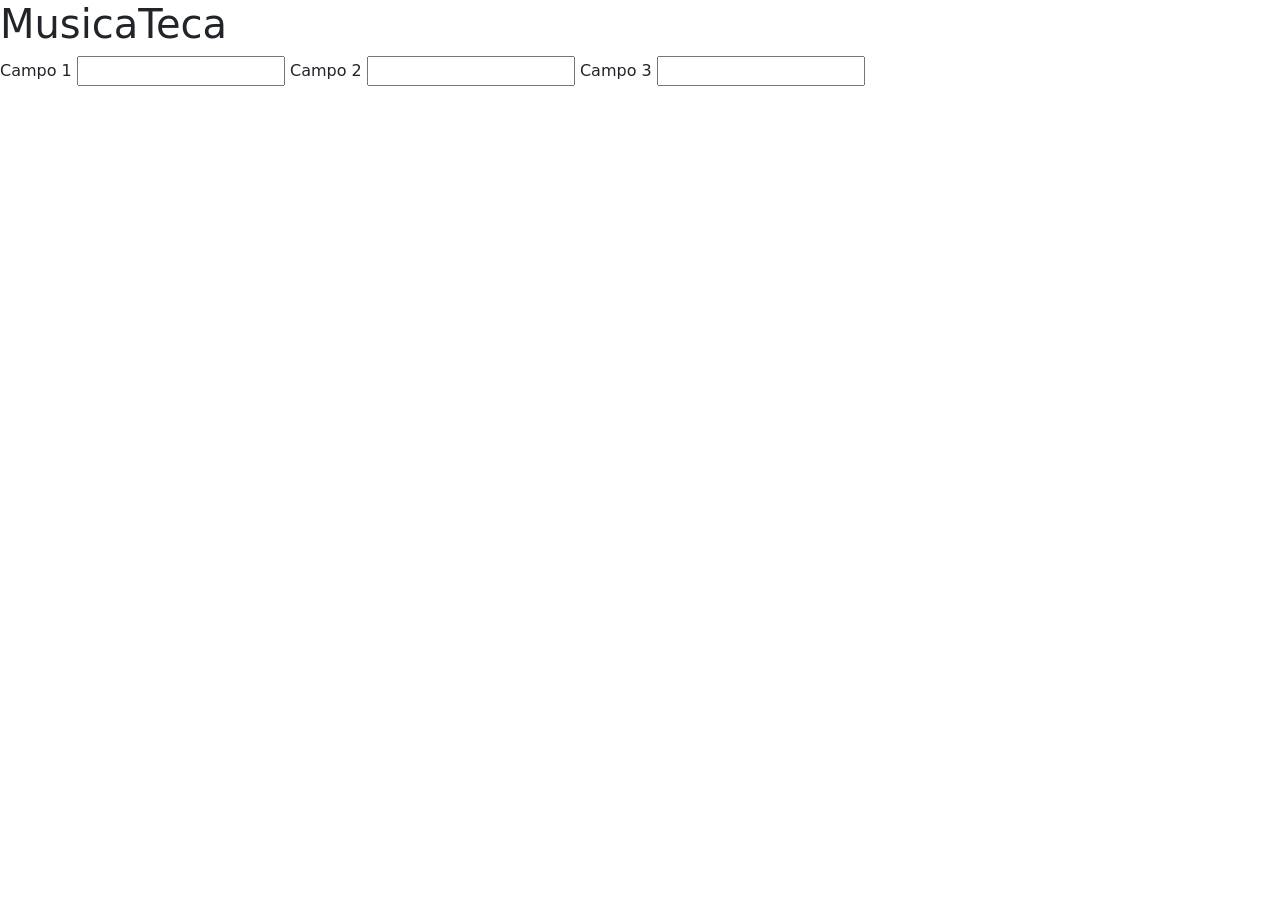
==== index.html @ 2d8427f2 "Criação de arquivos base" ====
<!DOCTYPE html>
<html lang='pt-br'>
<head>
    <meta charset='utf-8'>
    <meta name='viewport' content='width=device-width, initial-scale=1'>
    <title>MusicaTeca</title>
    <!-- BOOTSTRAP -->
    <link href="https://cdn.jsdelivr.net/npm/bootstrap@5.3.8/dist/css/bootstrap.min.css" rel="stylesheet" integrity="sha384-sRIl4kxILFvY47J16cr9ZwB07vP4J8+LH7qKQnuqkuIAvNWLzeN8tE5YBujZqJLB" crossorigin="anonymous">
    <!-- CSS -->
    <link rel='stylesheet' href='main.css'>
</head>
<body>
    <main>
        <div>
            <h1>MusicaTeca</h1>

            <form class="formulario" action="">
                <label for="">Campo 1</label>
                <input type="text">

                <label for="">Campo 2</label>
                <input type="text">

                <label for="">Campo 3</label>
                <input type="text">
            </form>
        </div>
    </main>
    
    <!-- SCRIPT -->
    <script src="https://cdn.jsdelivr.net/npm/bootstrap@5.3.8/dist/js/bootstrap.bundle.min.js" integrity="sha384-FKyoEForCGlyvwx9Hj09JcYn3nv7wiPVlz7YYwJrWVcXK/BmnVDxM+D2scQbITxI" crossorigin="anonymous"></script>
</body>
</html>
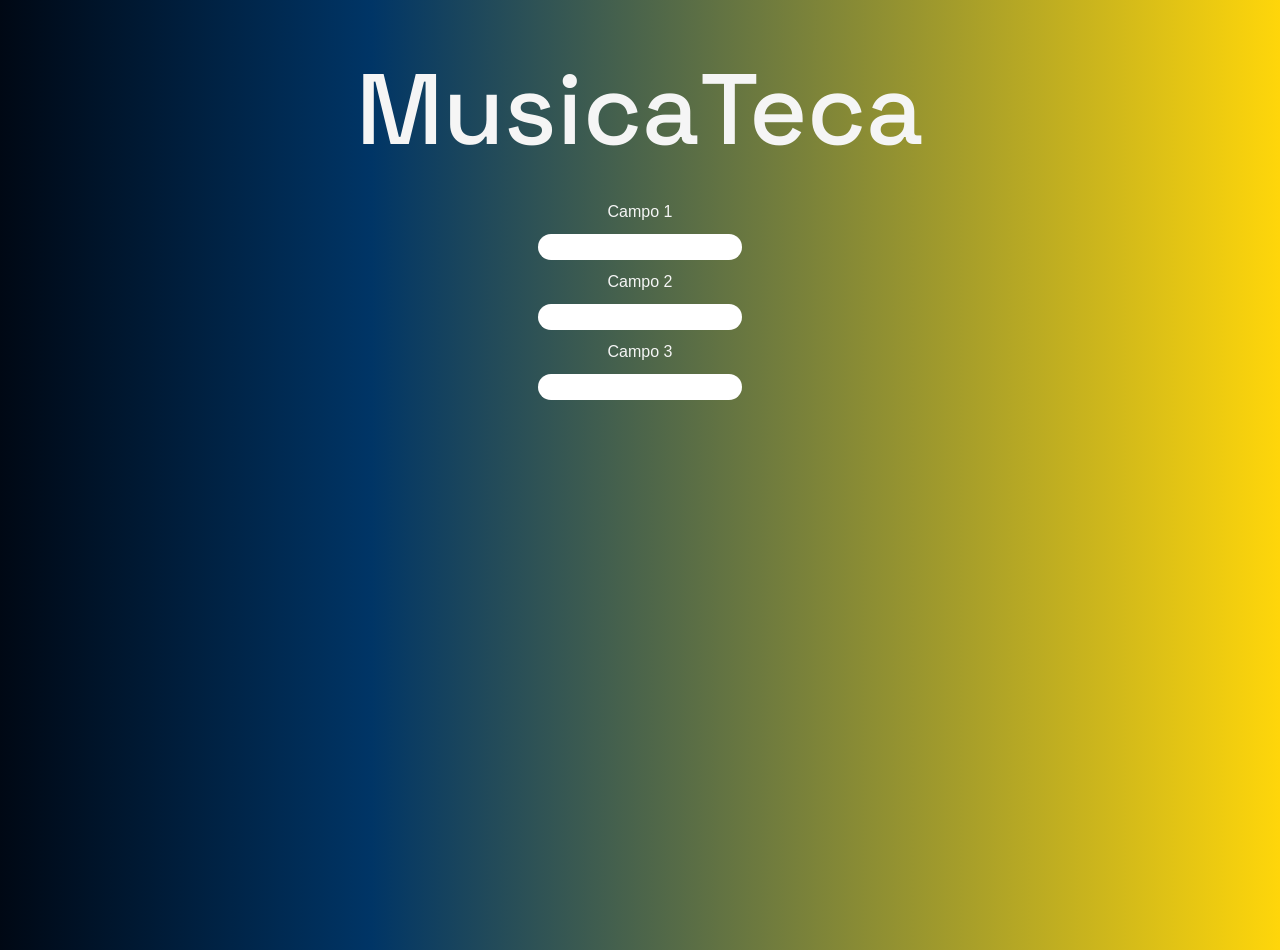
==== commit 1725aa71: "Atualizações no HTML e CSS" ====
--- a/index.html
+++ b/index.html
@@ -7,14 +7,14 @@
     <!-- BOOTSTRAP -->
     <link href="https://cdn.jsdelivr.net/npm/bootstrap@5.3.8/dist/css/bootstrap.min.css" rel="stylesheet" integrity="sha384-sRIl4kxILFvY47J16cr9ZwB07vP4J8+LH7qKQnuqkuIAvNWLzeN8tE5YBujZqJLB" crossorigin="anonymous">
     <!-- CSS -->
-    <link rel='stylesheet' href='main.css'>
+    <link rel='stylesheet' href='style/estilo.css'>
 </head>
 <body>
     <main>
-        <div>
+        <div id="formulario">
             <h1>MusicaTeca</h1>
 
-            <form class="formulario" action="">
+            <form class="centralizar" action="">
                 <label for="">Campo 1</label>
                 <input type="text">
 
--- a/style/estilo.css
+++ b/style/estilo.css
@@ -0,0 +1,64 @@
+@import url('https://fonts.googleapis.com/css2?family=Space+Grotesk:wght@300..700&display=swap');
+
+
+/*FONTES*/
+.space-grotesk-<uniquifier> {
+  font-family: "Space Grotesk", sans-serif;
+  font-optical-sizing: auto;
+  font-style: normal;
+}
+
+.manrope-<uniquifier> {
+  font-family: "Manrope", sans-serif;
+  font-optical-sizing: auto;
+  font-style: normal;
+}
+/*FIM FONTES*/
+
+
+.centralizar{
+    display: flex;
+    flex-direction: column;
+    justify-content: center;
+    align-items: center;
+    margin-top: 20px;
+
+}
+
+h1{
+    display: flex;
+    flex-direction: column;
+    justify-content: center;
+    align-items: center;
+    color: whitesmoke;
+    font-family: "Space Grotesk", sans-serif;
+    font-weight: medium 500;
+    font-style:normal;
+    font-size: 100px;
+}
+
+html,body{
+    background: #000814;
+    background: linear-gradient(90deg, rgba(0, 8, 20, 1) 0%, rgba(0, 53, 102, 1) 29%, rgba(255, 214, 10, 1) 100%);
+    height:100%;
+}
+
+form{
+    font-family: "Manrope", sans-serif;
+    font-weight: 400;
+    color:whitesmoke;
+}
+
+#formulario{
+    margin:50px;
+}
+
+input{
+    border-style:none;
+    border-radius: 20px;
+    margin-top: 10px;
+}
+
+label{
+    margin-top: 10px;
+}
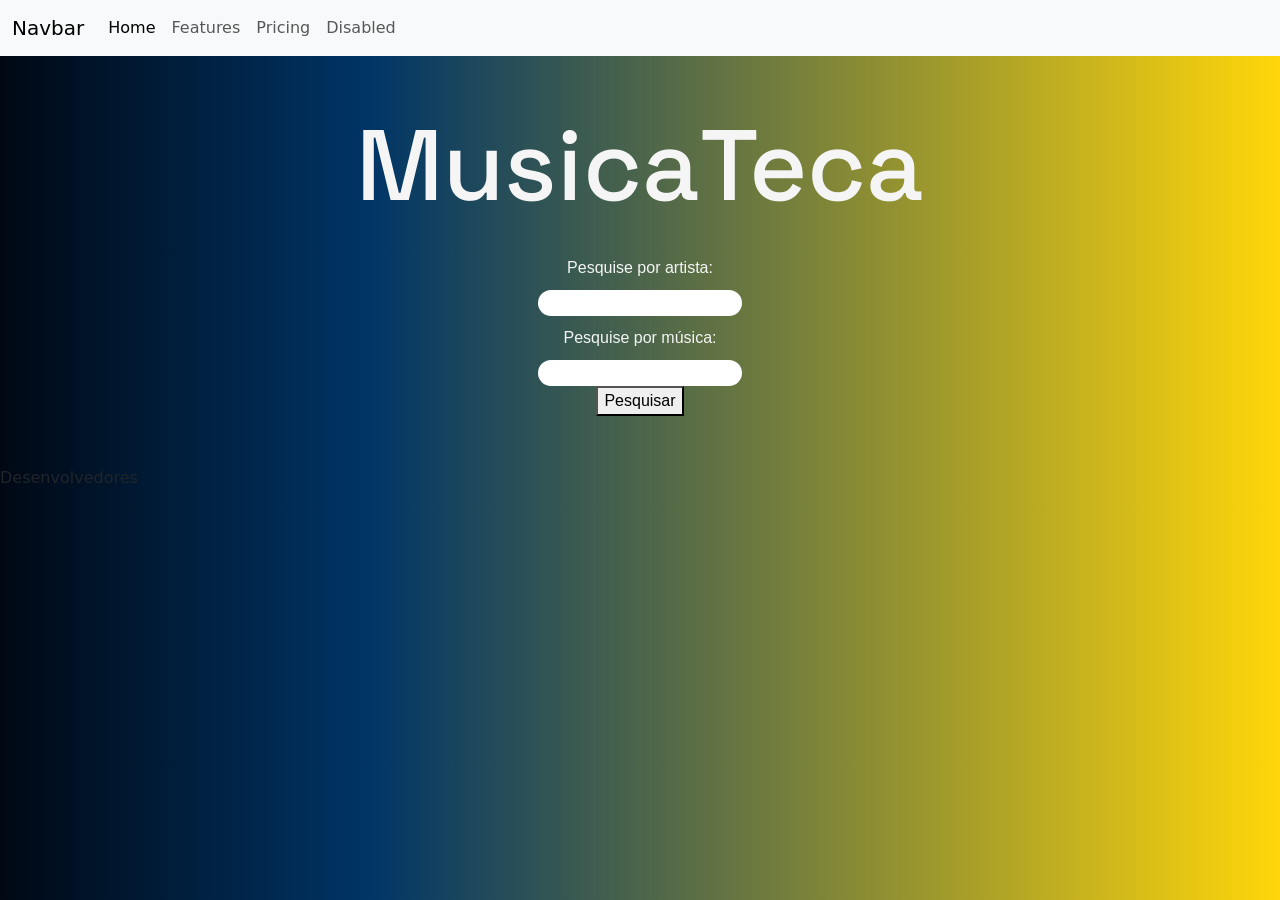
==== commit 18d766c2: "atualizaç]ões html e css" ====
--- a/index.html
+++ b/index.html
@@ -10,22 +10,52 @@
     <link rel='stylesheet' href='style/estilo.css'>
 </head>
 <body>
+    <header>
+        <nav class="navbar navbar-expand-lg bg-body-tertiary">
+            <div class="container-fluid">
+                <a class="navbar-brand" href="#">Navbar</a>
+                <button class="navbar-toggler" type="button" data-bs-toggle="collapse" data-bs-target="#navbarNav" aria-controls="navbarNav" aria-expanded="false" aria-label="Toggle navigation">
+                <span class="navbar-toggler-icon"></span>
+                </button>
+                <div class="collapse navbar-collapse" id="navbarNav">
+                <ul class="navbar-nav">
+                    <li class="nav-item">
+                    <a class="nav-link active" aria-current="page" href="#">Home</a>
+                    </li>
+                    <li class="nav-item">
+                    <a class="nav-link" href="#">Features</a>
+                    </li>
+                    <li class="nav-item">
+                    <a class="nav-link" href="#">Pricing</a>
+                    </li>
+                    <li class="nav-item">
+                    <a class="nav-link" href="">Disabled</a>
+                    </li>
+                </ul>
+                </div>
+            </div>
+        </nav>
+    </header>
     <main>
         <div id="formulario">
             <h1>MusicaTeca</h1>
 
             <form class="centralizar" action="">
-                <label for="">Campo 1</label>
+                <label for="">Pesquise por artista:</label>
                 <input type="text">
 
-                <label for="">Campo 2</label>
+                <label for="">Pesquise por música:</label>
                 <input type="text">
 
-                <label for="">Campo 3</label>
-                <input type="text">
+                <button onclick="">Pesquisar</button>
+            
             </form>
         </div>
     </main>
+
+    <footer>
+        Desenvolvedores
+    </footer>
     
     <!-- SCRIPT -->
     <script src="https://cdn.jsdelivr.net/npm/bootstrap@5.3.8/dist/js/bootstrap.bundle.min.js" integrity="sha384-FKyoEForCGlyvwx9Hj09JcYn3nv7wiPVlz7YYwJrWVcXK/BmnVDxM+D2scQbITxI" crossorigin="anonymous"></script>
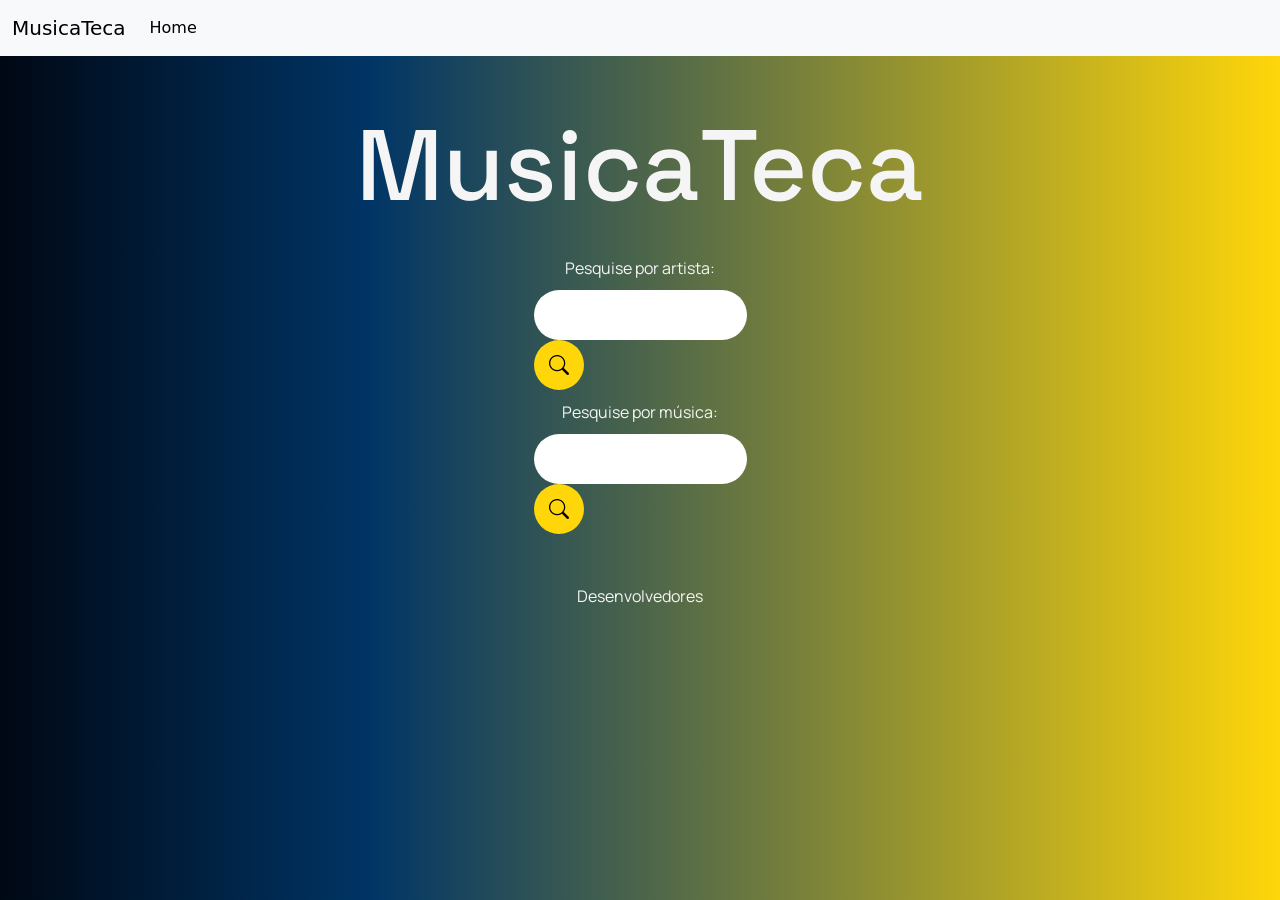
==== commit 2365b340: "Atualizações de Estilo" ====
--- a/index.html
+++ b/index.html
@@ -6,6 +6,7 @@
     <title>MusicaTeca</title>
     <!-- BOOTSTRAP -->
     <link href="https://cdn.jsdelivr.net/npm/bootstrap@5.3.8/dist/css/bootstrap.min.css" rel="stylesheet" integrity="sha384-sRIl4kxILFvY47J16cr9ZwB07vP4J8+LH7qKQnuqkuIAvNWLzeN8tE5YBujZqJLB" crossorigin="anonymous">
+    <link rel="stylesheet" href="https://cdn.jsdelivr.net/npm/bootstrap-icons@1.13.1/font/bootstrap-icons.min.css">
     <!-- CSS -->
     <link rel='stylesheet' href='style/estilo.css'>
 </head>
@@ -13,41 +14,38 @@
     <header>
         <nav class="navbar navbar-expand-lg bg-body-tertiary">
             <div class="container-fluid">
-                <a class="navbar-brand" href="#">Navbar</a>
+                <a class="navbar-brand" href="index.html">MusicaTeca</a>
                 <button class="navbar-toggler" type="button" data-bs-toggle="collapse" data-bs-target="#navbarNav" aria-controls="navbarNav" aria-expanded="false" aria-label="Toggle navigation">
                 <span class="navbar-toggler-icon"></span>
                 </button>
                 <div class="collapse navbar-collapse" id="navbarNav">
                 <ul class="navbar-nav">
                     <li class="nav-item">
-                    <a class="nav-link active" aria-current="page" href="#">Home</a>
+                    <a class="nav-link active" aria-current="page" href="pages/apresentaDados.html">Home</a>
                     </li>
-                    <li class="nav-item">
-                    <a class="nav-link" href="#">Features</a>
-                    </li>
-                    <li class="nav-item">
-                    <a class="nav-link" href="#">Pricing</a>
-                    </li>
-                    <li class="nav-item">
-                    <a class="nav-link" href="">Disabled</a>
-                    </li>
+                    
                 </ul>
                 </div>
             </div>
         </nav>
     </header>
     <main>
-        <div id="formulario">
+        <div id="container">
             <h1>MusicaTeca</h1>
 
             <form class="centralizar" action="">
-                <label for="">Pesquise por artista:</label>
+               <label for="">Pesquise por artista:</label>
+                <div>
                 <input type="text">
-
-                <label for="">Pesquise por música:</label>
+                <button onclick="" type="button" class="pesquisar"><i class="bi bi-search"></i></button>
+               </div>
+                
+<label for="">Pesquise por música:</label>
+               <div>
                 <input type="text">
-
-                <button onclick="">Pesquisar</button>
+                <button onclick="" type="button" class="pesquisar"><i class="bi bi-search"></i></button>
+               </div>
+                
             
             </form>
         </div>
--- a/style/estilo.css
+++ b/style/estilo.css
@@ -1,17 +1,18 @@
 @import url('https://fonts.googleapis.com/css2?family=Space+Grotesk:wght@300..700&display=swap');
-
+@import url('https://fonts.googleapis.com/css2?family=Manrope:wght@200..800&family=Space+Grotesk:wght@300..700&display=swap');
 
 /*FONTES*/
-.space-grotesk-<uniquifier> {
+.space-grotesk {
   font-family: "Space Grotesk", sans-serif;
   font-optical-sizing: auto;
   font-style: normal;
 }
 
-.manrope-<uniquifier> {
+.manrope {
   font-family: "Manrope", sans-serif;
   font-optical-sizing: auto;
   font-style: normal;
+  font-weight: 400;
 }
 /*FIM FONTES*/
 
@@ -31,10 +32,11 @@
     justify-content: center;
     align-items: center;
     color: whitesmoke;
-    font-family: "Space Grotesk", sans-serif;
+    font-family: 'Space Grotesk', sans-serif;
     font-weight: medium 500;
     font-style:normal;
     font-size: 100px;
+    
 }
 
 html,body{
@@ -43,22 +45,55 @@
     height:100%;
 }
 
-form{
-    font-family: "Manrope", sans-serif;
-    font-weight: 400;
+#container{
+    margin:50px;
+    font-family:'Manrope', sans-serif;
     color:whitesmoke;
-}
 
-#formulario{
-    margin:50px;
 }
 
 input{
     border-style:none;
-    border-radius: 20px;
+    border-radius: 50px;
     margin-top: 10px;
+    height:50px;
+    padding-left: 16px;
+    font-size: 16px;
 }
 
 label{
     margin-top: 10px;
+}
+
+.pesquisar {
+    background-color: #FFD60A;
+    width: 50px;
+    height: 50px;
+    border: none;
+    border-radius: 50%;
+    cursor: pointer;
+    transition: all 0.2s ease;
+
+    display: flex;
+    justify-content: center;
+    align-items: center;
+}
+
+.pesquisar:hover {
+    box-shadow: inset 0 4px 8px rgba(0, 0, 0, 0.25);
+    transform: translateY(2px);
+}
+
+.bi-search {
+    font-size: 20px;
+    color: #000;
+}
+
+footer{
+    color: whitesmoke;
+    display: flex;
+    flex-direction: column;
+    justify-content: center;
+    align-items: center;
+    font-family:'Manrope', sans-serif;
 }
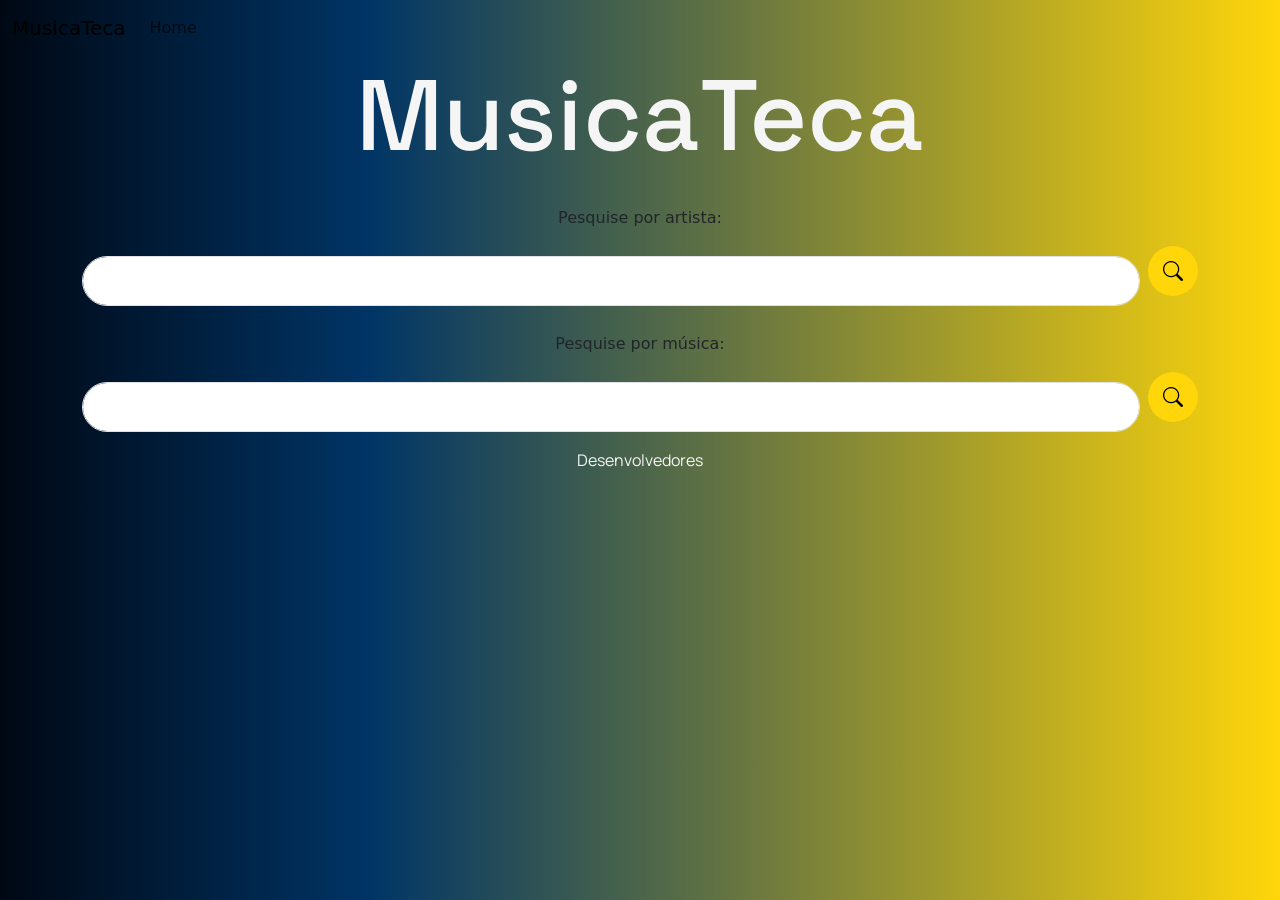
==== commit c738668c: "Validação do input nome artista." ====
--- a/index.html
+++ b/index.html
@@ -1,61 +1,142 @@
-<!DOCTYPE html>
-<html lang='pt-br'>
+<!doctype html>
+<html lang="pt-br">
+
 <head>
-    <meta charset='utf-8'>
-    <meta name='viewport' content='width=device-width, initial-scale=1'>
-    <title>MusicaTeca</title>
-    <!-- BOOTSTRAP -->
-    <link href="https://cdn.jsdelivr.net/npm/bootstrap@5.3.8/dist/css/bootstrap.min.css" rel="stylesheet" integrity="sha384-sRIl4kxILFvY47J16cr9ZwB07vP4J8+LH7qKQnuqkuIAvNWLzeN8tE5YBujZqJLB" crossorigin="anonymous">
-    <link rel="stylesheet" href="https://cdn.jsdelivr.net/npm/bootstrap-icons@1.13.1/font/bootstrap-icons.min.css">
-    <!-- CSS -->
-    <link rel='stylesheet' href='style/estilo.css'>
+  <meta charset="utf-8" />
+  <meta name="viewport" content="width=device-width, initial-scale=1"/>
+  <title>MusicaTeca</title>
+  <!-- BOOTSTRAP -->
+  <link href="https://cdn.jsdelivr.net/npm/bootstrap@5.3.8/dist/css/bootstrap.min.css" rel="stylesheet"
+    integrity="sha384-sRIl4kxILFvY47J16cr9ZwB07vP4J8+LH7qKQnuqkuIAvNWLzeN8tE5YBujZqJLB" crossorigin="anonymous" />
+  <link rel="stylesheet" href="https://cdn.jsdelivr.net/npm/bootstrap-icons@1.13.1/font/bootstrap-icons.min.css" />
+  <!-- CSS -->
+  <link rel="stylesheet" href="style/estilo.css" />
 </head>
+
 <body>
-    <header>
-        <nav class="navbar navbar-expand-lg bg-body-tertiary">
-            <div class="container-fluid">
-                <a class="navbar-brand" href="index.html">MusicaTeca</a>
-                <button class="navbar-toggler" type="button" data-bs-toggle="collapse" data-bs-target="#navbarNav" aria-controls="navbarNav" aria-expanded="false" aria-label="Toggle navigation">
-                <span class="navbar-toggler-icon"></span>
-                </button>
-                <div class="collapse navbar-collapse" id="navbarNav">
-                <ul class="navbar-nav">
-                    <li class="nav-item">
-                    <a class="nav-link active" aria-current="page" href="pages/apresentaDados.html">Home</a>
-                    </li>
-                    
-                </ul>
-                </div>
+  <header class="headerCor">
+    <nav class="navbar navbar-expand-lg">
+      <div class="container-fluid">
+        <a class="navbar-brand" href="index.html">MusicaTeca</a>
+        <button class="navbar-toggler border-white" type="button" data-bs-toggle="collapse" data-bs-target="#navbarNav"
+          aria-controls="navbarNav" aria-expanded="false" aria-label="Toggle navigation">
+          <svg xmlns="http://www.w3.org/2000/svg" width="25" height="25" fill="white" class="bi bi-list"
+            viewBox="0 0 16 16">
+            <path fill-rule="evenodd"
+              d="M2.5 12a.5.5 0 0 1 .5-.5h10a.5.5 0 0 1 0 1H3a.5.5 0 0 1-.5-.5m0-4a.5.5 0 0 1 .5-.5h10a.5.5 0 0 1 0 1H3a.5.5 0 0 1-.5-.5m0-4a.5.5 0 0 1 .5-.5h10a.5.5 0 0 1 0 1H3a.5.5 0 0 1-.5-.5" />
+          </svg>
+        </button>
+        <div class="collapse navbar-collapse" id="navbarNav">
+          <ul class="navbar-nav">
+            <li class="nav-item">
+              <a class="nav-link" aria-current="page" href="pages/apresentaDados.html">Home</a>
+            </li>
+          </ul>
+        </div>
+      </div>
+    </nav>
+  </header>
+  <main>
+    <div id="containerMusicaTeca" class="container mx-auto">
+      <h1>MusicaTeca</h1>
+
+      <form class="centralizar" action="">
+        <label for="" class="mb-3">Pesquise por artista:</label>
+
+        <div class="input-group mb-3">
+          <input type="text" class="form-control rounded-pill vidroInput" id="nomeArtista"/>
+          <button onclick="pesquisaArtista()" data-bs-toggle="modal" data-bs-target="#exibirDados"
+            class="btn pesquisar rounded-circle ms-2" type="button">
+            <i class="bi bi-search"></i>
+          </button>
+        </div>
+
+        <label for="" class="mb-3">Pesquise por música:</label>
+        <div class="input-group mb-3">
+          <input type="text" class="form-control rounded-pill vidroInput" id="nomeMusica" />
+          <button onclick="pesquisaMusica()" data-bs-toggle="modal" data-bs-target="#exibirDados"
+            class="btn pesquisar rounded-circle ms-2" type="button">
+            <i class="bi bi-search"></i>
+          </button>
+        </div>
+      </form>
+    </div>
+    <script src="js/main.js"></script>
+  </main>
+
+  <footer class="vidroInput rounded-0">Desenvolvedores</footer>
+
+  <!-- MODAL ARTISTA -->
+  <div class="modal" tabindex="-1" id="exibirDados">
+    <div class="modal-dialog">
+      <div class="modal-content vidro">
+        <div class="modal-header text-white">
+          <h5 class="modal-title">Exibir Dados</h5>
+          <button type="button" class="btn-close" data-bs-dismiss="modal"></button>
+        </div>
+
+        <div class="modal-body">
+          <!-- CARD -->
+          <div class="card vidroCard" style="width: fit-content">
+            <div class="card-body">
+              <h5 class="card-title">Artista</h5>
+              <p id="nome">Nome: </p>
+              <p id="pais">País: </p>
+              <p id="tipo">Tipo: </p>
+              <p id="tag">Tag: </p>
+              <p id="area">Área: </p>
+              <p id="cidadeOrigem">Cidade de Origem: </p>
+              <p id="anoInicio">Ano de ínicio: </p>
+              <br>
+              <a href="#" class="card-link">Link Spotify</a>
+              <a href="#" class="card-link">Link Youtube</a>
             </div>
-        </nav>
-    </header>
-    <main>
-        <div id="container">
-            <h1>MusicaTeca</h1>
+          </div>
+          <!-- FIM CARD -->
+        </div>
+      </div>
+    </div>
+  </div>
+  <!-- FIM MODAL -->
 
-            <form class="centralizar" action="">
-               <label for="">Pesquise por artista:</label>
-                <div>
-                <input type="text">
-                <button onclick="" type="button" class="pesquisar"><i class="bi bi-search"></i></button>
-               </div>
-                
-<label for="">Pesquise por música:</label>
-               <div>
-                <input type="text">
-                <button onclick="" type="button" class="pesquisar"><i class="bi bi-search"></i></button>
-               </div>
-                
-            
-            </form>
+  <!-- MODAL MUSICA -->
+  <div class="modal" tabindex="-1" id="exibirDados">
+    <div class="modal-dialog">
+      <div class="modal-content vidro">
+        <div class="modal-header text-white">
+          <h5 class="modal-title">Exibir Dados</h5>
+          <button type="button" class="btn-close" data-bs-dismiss="modal"></button>
         </div>
-    </main>
 
-    <footer>
-        Desenvolvedores
-    </footer>
-    
-    <!-- SCRIPT -->
-    <script src="https://cdn.jsdelivr.net/npm/bootstrap@5.3.8/dist/js/bootstrap.bundle.min.js" integrity="sha384-FKyoEForCGlyvwx9Hj09JcYn3nv7wiPVlz7YYwJrWVcXK/BmnVDxM+D2scQbITxI" crossorigin="anonymous"></script>
+        <div class="modal-body">
+          <!-- CARD -->
+          <div class="card vidroCard" style="width: fit-content">
+            <div class="card-body">
+              <h5 class="card-title">Música</h5>
+              <p id="artistaMusica">Artista/ Banda</p>
+              <p id="nome">Nome: </p>
+              <p id="pais">País: </p>
+              <p id="tipo">Tipo: </p>
+              <p id="tag">Tag: </p>
+              <p id="area">Área: </p>
+              <p id="cidadeOrigem">Cidade de Origem: </p>
+              <p id="anoInicio">Ano de ínicio: </p>
+              <br>
+              <a href="#" class="card-link">Link Spotify</a>
+              <a href="#" class="card-link">Link Youtube</a>
+            </div>
+          </div>
+          <!-- FIM CARD -->
+        </div>
+      </div>
+    </div>
+  </div>
+  <!-- FIM MODAL -->
+
+  <!-- SCRIPT -->
+  <script src="https://cdn.jsdelivr.net/npm/bootstrap@5.3.8/dist/js/bootstrap.bundle.min.js"
+    integrity="sha384-FKyoEForCGlyvwx9Hj09JcYn3nv7wiPVlz7YYwJrWVcXK/BmnVDxM+D2scQbITxI"
+    crossorigin="anonymous"></script>
 </body>
+
 </html>
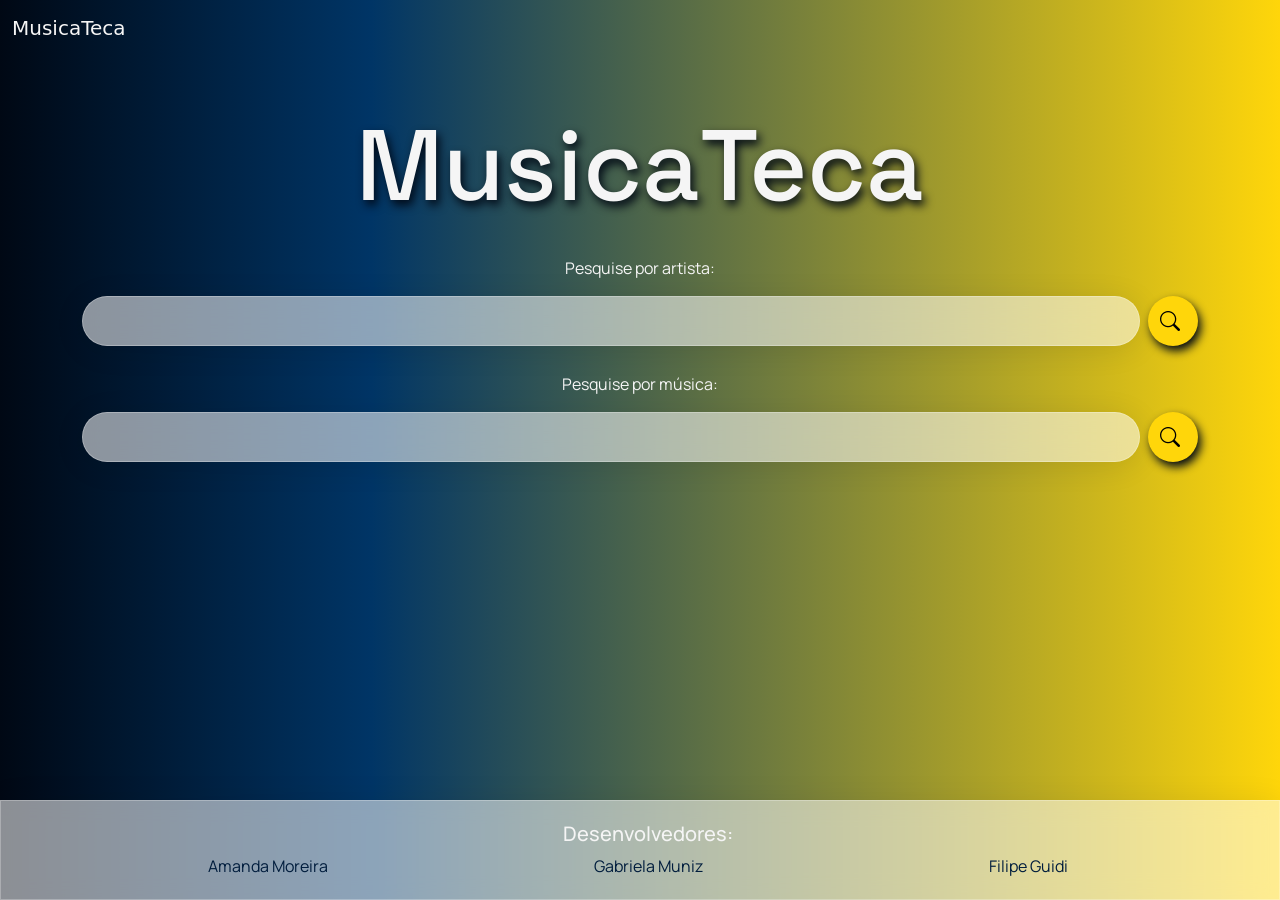
==== commit 06dca252: "Atualização do footer" ====
--- a/index.html
+++ b/index.html
@@ -1,142 +1,220 @@
 <!doctype html>
 <html lang="pt-br">
-
-<head>
-  <meta charset="utf-8" />
-  <meta name="viewport" content="width=device-width, initial-scale=1"/>
-  <title>MusicaTeca</title>
-  <!-- BOOTSTRAP -->
-  <link href="https://cdn.jsdelivr.net/npm/bootstrap@5.3.8/dist/css/bootstrap.min.css" rel="stylesheet"
-    integrity="sha384-sRIl4kxILFvY47J16cr9ZwB07vP4J8+LH7qKQnuqkuIAvNWLzeN8tE5YBujZqJLB" crossorigin="anonymous" />
-  <link rel="stylesheet" href="https://cdn.jsdelivr.net/npm/bootstrap-icons@1.13.1/font/bootstrap-icons.min.css" />
-  <!-- CSS -->
-  <link rel="stylesheet" href="style/estilo.css" />
-</head>
-
-<body>
-  <header class="headerCor">
-    <nav class="navbar navbar-expand-lg">
-      <div class="container-fluid">
-        <a class="navbar-brand" href="index.html">MusicaTeca</a>
-        <button class="navbar-toggler border-white" type="button" data-bs-toggle="collapse" data-bs-target="#navbarNav"
-          aria-controls="navbarNav" aria-expanded="false" aria-label="Toggle navigation">
-          <svg xmlns="http://www.w3.org/2000/svg" width="25" height="25" fill="white" class="bi bi-list"
-            viewBox="0 0 16 16">
-            <path fill-rule="evenodd"
-              d="M2.5 12a.5.5 0 0 1 .5-.5h10a.5.5 0 0 1 0 1H3a.5.5 0 0 1-.5-.5m0-4a.5.5 0 0 1 .5-.5h10a.5.5 0 0 1 0 1H3a.5.5 0 0 1-.5-.5m0-4a.5.5 0 0 1 .5-.5h10a.5.5 0 0 1 0 1H3a.5.5 0 0 1-.5-.5" />
-          </svg>
-        </button>
-        <div class="collapse navbar-collapse" id="navbarNav">
-          <ul class="navbar-nav">
-            <li class="nav-item">
-              <a class="nav-link" aria-current="page" href="pages/apresentaDados.html">Home</a>
-            </li>
-          </ul>
-        </div>
-      </div>
-    </nav>
-  </header>
-  <main>
-    <div id="containerMusicaTeca" class="container mx-auto">
-      <h1>MusicaTeca</h1>
-
-      <form class="centralizar" action="">
-        <label for="" class="mb-3">Pesquise por artista:</label>
-
-        <div class="input-group mb-3">
-          <input type="text" class="form-control rounded-pill vidroInput" id="nomeArtista"/>
-          <button onclick="pesquisaArtista()" data-bs-toggle="modal" data-bs-target="#exibirDados"
-            class="btn pesquisar rounded-circle ms-2" type="button">
-            <i class="bi bi-search"></i>
+  <head>
+    <meta charset="utf-8" />
+    <meta name="viewport" content="width=device-width, initial-scale=1" />
+    <title>MusicaTeca</title>
+    <!-- BOOTSTRAP -->
+    <link
+      href="https://cdn.jsdelivr.net/npm/bootstrap@5.3.8/dist/css/bootstrap.min.css"
+      rel="stylesheet"
+      integrity="sha384-sRIl4kxILFvY47J16cr9ZwB07vP4J8+LH7qKQnuqkuIAvNWLzeN8tE5YBujZqJLB"
+      crossorigin="anonymous"
+    />
+    <link
+      rel="stylesheet"
+      href="https://cdn.jsdelivr.net/npm/bootstrap-icons@1.13.1/font/bootstrap-icons.min.css"
+    />
+    <!-- CSS -->
+    <link rel="stylesheet" href="style/estilo.css" />
+  </head>
+
+  <body>
+    <header class="headerCor">
+      <nav class="navbar navbar-expand-lg">
+        <div class="container-fluid">
+          <a class="navbar-brand" href="index.html">MusicaTeca</a>
+          <button
+            class="navbar-toggler border-white"
+            type="button"
+            data-bs-toggle="collapse"
+            data-bs-target="#navbarNav"
+            aria-controls="navbarNav"
+            aria-expanded="false"
+            aria-label="Toggle navigation"
+          >
+            <svg
+              xmlns="http://www.w3.org/2000/svg"
+              width="25"
+              height="25"
+              fill="white"
+              class="bi bi-list"
+              viewBox="0 0 16 16"
+            >
+              <path
+                fill-rule="evenodd"
+                d="M2.5 12a.5.5 0 0 1 .5-.5h10a.5.5 0 0 1 0 1H3a.5.5 0 0 1-.5-.5m0-4a.5.5 0 0 1 .5-.5h10a.5.5 0 0 1 0 1H3a.5.5 0 0 1-.5-.5m0-4a.5.5 0 0 1 .5-.5h10a.5.5 0 0 1 0 1H3a.5.5 0 0 1-.5-.5"
+              />
+            </svg>
           </button>
-        </div>
-
-        <label for="" class="mb-3">Pesquise por música:</label>
-        <div class="input-group mb-3">
-          <input type="text" class="form-control rounded-pill vidroInput" id="nomeMusica" />
-          <button onclick="pesquisaMusica()" data-bs-toggle="modal" data-bs-target="#exibirDados"
-            class="btn pesquisar rounded-circle ms-2" type="button">
-            <i class="bi bi-search"></i>
-          </button>
-        </div>
-      </form>
+          <div class="collapse navbar-collapse" id="navbarNav">
+            <ul class="navbar-nav">
+              <li class="nav-item">
+                <!-- <a class="nav-link" aria-current="page" href="pages/apresentaDados.html">Home</a> -->
+              </li>
+            </ul>
+          </div>
+        </div>
+      </nav>
+    </header>
+    <main>
+      <div id="containerMusicaTeca" class="container mx-auto">
+        <h1>MusicaTeca</h1>
+
+        <form class="centralizar" action="">
+          <label for="" class="mb-3">Pesquise por artista:</label>
+
+          <div class="input-group mb-3">
+            <input
+              type="text"
+              class="form-control rounded-pill vidroInput"
+              id="nomeArtista"
+            />
+            <button
+              onclick="pesquisaArtista()"
+              data-bs-toggle="modal"
+              data-bs-target="#exibirDados"
+              class="btn pesquisar rounded-circle ms-2"
+              type="button"
+            >
+              <i class="bi bi-search"></i>
+            </button>
+          </div>
+
+          <label for="" class="mb-3">Pesquise por música:</label>
+          <div class="input-group mb-3">
+            <input
+              type="text"
+              class="form-control rounded-pill vidroInput"
+              id="nomeMusica"
+            />
+            <button
+              onclick="pesquisaMusica()"
+              data-bs-toggle="modal"
+              data-bs-target="#exibirDados"
+              class="btn pesquisar rounded-circle ms-2"
+              type="button"
+            >
+              <i class="bi bi-search"></i>
+            </button>
+          </div>
+        </form>
+      </div>
+      <script src="js/main.js"></script>
+    </main>
+
+    <footer class="vidroFooter rounded-0">
+      <h5>Desenvolvedores:</h5>
+      <div class="container text-center estiloFooter">
+        <div class="row">
+          <div class="col">
+            <a
+              href="https://github.com/amandallmoreira"
+              target="_blank"
+              rel="noopener noreferrer"
+              >Amanda Moreira</a
+            >
+          </div>
+          <div class="col">
+            <a
+              href="https://github.com/gabymuniz"
+              target="_blank"
+              rel="noopener noreferrer"
+              >Gabriela Muniz</a
+            >
+          </div>
+          <div class="col">
+            <a
+              href="https://github.com/FilipeGuidi"
+              target="_blank"
+              rel="noopener noreferrer"
+              >Filipe Guidi</a
+            >
+          </div>
+        </div>
+      </div>
+    </footer>
+
+    <!-- MODAL ARTISTA -->
+    <div class="modal" tabindex="-1" id="exibirDados">
+      <div class="modal-dialog">
+        <div class="modal-content vidro">
+          <div class="modal-header text-white">
+            <h5 class="modal-title">Exibir Dados</h5>
+            <button
+              type="button"
+              class="btn-close"
+              data-bs-dismiss="modal"
+            ></button>
+          </div>
+
+          <div class="modal-body">
+            <!-- CARD -->
+            <div class="card vidroCard" style="width: fit-content">
+              <div class="card-body">
+                <h5 class="card-title">Artista</h5>
+                <p id="nome">Nome:</p>
+                <p id="pais">País:</p>
+                <p id="tipo">Tipo:</p>
+                <p id="tag">Tag:</p>
+                <p id="area">Área:</p>
+                <p id="cidadeOrigem">Cidade de Origem:</p>
+                <p id="anoInicio">Ano de ínicio:</p>
+                <br />
+                <a href="#" class="card-link">Link Spotify</a>
+                <a href="#" class="card-link">Link Youtube</a>
+              </div>
+            </div>
+            <!-- FIM CARD -->
+          </div>
+        </div>
+      </div>
     </div>
-    <script src="js/main.js"></script>
-  </main>
-
-  <footer class="vidroInput rounded-0">Desenvolvedores</footer>
-
-  <!-- MODAL ARTISTA -->
-  <div class="modal" tabindex="-1" id="exibirDados">
-    <div class="modal-dialog">
-      <div class="modal-content vidro">
-        <div class="modal-header text-white">
-          <h5 class="modal-title">Exibir Dados</h5>
-          <button type="button" class="btn-close" data-bs-dismiss="modal"></button>
-        </div>
-
-        <div class="modal-body">
-          <!-- CARD -->
-          <div class="card vidroCard" style="width: fit-content">
-            <div class="card-body">
-              <h5 class="card-title">Artista</h5>
-              <p id="nome">Nome: </p>
-              <p id="pais">País: </p>
-              <p id="tipo">Tipo: </p>
-              <p id="tag">Tag: </p>
-              <p id="area">Área: </p>
-              <p id="cidadeOrigem">Cidade de Origem: </p>
-              <p id="anoInicio">Ano de ínicio: </p>
-              <br>
-              <a href="#" class="card-link">Link Spotify</a>
-              <a href="#" class="card-link">Link Youtube</a>
+    <!-- FIM MODAL -->
+
+    <!-- MODAL MUSICA -->
+    <div class="modal" tabindex="-1" id="exibirDados">
+      <div class="modal-dialog">
+        <div class="modal-content vidro">
+          <div class="modal-header text-white">
+            <h5 class="modal-title">Exibir Dados</h5>
+            <button
+              type="button"
+              class="btn-close"
+              data-bs-dismiss="modal"
+            ></button>
+          </div>
+
+          <div class="modal-body">
+            <!-- CARD -->
+            <div class="card vidroCard" style="width: fit-content">
+              <div class="card-body">
+                <h5 class="card-title">Música</h5>
+                <p id="artistaMusica">Artista/ Banda</p>
+                <p id="nome">Nome:</p>
+                <p id="pais">País:</p>
+                <p id="tipo">Tipo:</p>
+                <p id="tag">Tag:</p>
+                <p id="area">Área:</p>
+                <p id="cidadeOrigem">Cidade de Origem:</p>
+                <p id="anoInicio">Ano de ínicio:</p>
+                <br />
+                <a href="#" class="card-link">Link Spotify</a>
+                <a href="#" class="card-link">Link Youtube</a>
+              </div>
             </div>
-          </div>
-          <!-- FIM CARD -->
+            <!-- FIM CARD -->
+          </div>
         </div>
       </div>
     </div>
-  </div>
-  <!-- FIM MODAL -->
-
-  <!-- MODAL MUSICA -->
-  <div class="modal" tabindex="-1" id="exibirDados">
-    <div class="modal-dialog">
-      <div class="modal-content vidro">
-        <div class="modal-header text-white">
-          <h5 class="modal-title">Exibir Dados</h5>
-          <button type="button" class="btn-close" data-bs-dismiss="modal"></button>
-        </div>
-
-        <div class="modal-body">
-          <!-- CARD -->
-          <div class="card vidroCard" style="width: fit-content">
-            <div class="card-body">
-              <h5 class="card-title">Música</h5>
-              <p id="artistaMusica">Artista/ Banda</p>
-              <p id="nome">Nome: </p>
-              <p id="pais">País: </p>
-              <p id="tipo">Tipo: </p>
-              <p id="tag">Tag: </p>
-              <p id="area">Área: </p>
-              <p id="cidadeOrigem">Cidade de Origem: </p>
-              <p id="anoInicio">Ano de ínicio: </p>
-              <br>
-              <a href="#" class="card-link">Link Spotify</a>
-              <a href="#" class="card-link">Link Youtube</a>
-            </div>
-          </div>
-          <!-- FIM CARD -->
-        </div>
-      </div>
-    </div>
-  </div>
-  <!-- FIM MODAL -->
-
-  <!-- SCRIPT -->
-  <script src="https://cdn.jsdelivr.net/npm/bootstrap@5.3.8/dist/js/bootstrap.bundle.min.js"
-    integrity="sha384-FKyoEForCGlyvwx9Hj09JcYn3nv7wiPVlz7YYwJrWVcXK/BmnVDxM+D2scQbITxI"
-    crossorigin="anonymous"></script>
-</body>
-
-</html>+    <!-- FIM MODAL -->
+
+    <!-- SCRIPT -->
+    <script
+      src="https://cdn.jsdelivr.net/npm/bootstrap@5.3.8/dist/js/bootstrap.bundle.min.js"
+      integrity="sha384-FKyoEForCGlyvwx9Hj09JcYn3nv7wiPVlz7YYwJrWVcXK/BmnVDxM+D2scQbITxI"
+      crossorigin="anonymous"
+    ></script>
+  </body>
+</html>
--- a/style/estilo.css
+++ b/style/estilo.css
@@ -1,6 +1,14 @@
-@import url('https://fonts.googleapis.com/css2?family=Space+Grotesk:wght@300..700&display=swap');
-@import url('https://fonts.googleapis.com/css2?family=Manrope:wght@200..800&family=Space+Grotesk:wght@300..700&display=swap');
+@import url("https://fonts.googleapis.com/css2?family=Space+Grotesk:wght@300..700&display=swap");
+@import url("https://fonts.googleapis.com/css2?family=Manrope:wght@200..800&family=Space+Grotesk:wght@300..700&display=swap");
 
+/* CORES */
+:root {
+  --inkBlack: #000814;
+  --prussianBlue: #001d3d;
+  --regalNavy: #003566;
+  --schoolBusYellow: #ffc300;
+  --gold: #ffd60a;
+}
 /*FONTES*/
 .space-grotesk {
   font-family: "Space Grotesk", sans-serif;
@@ -16,84 +24,152 @@
 }
 /*FIM FONTES*/
 
+.centralizar {
+  display: flex;
+  flex-direction: column;
+  justify-content: center;
+  align-items: center;
+  margin-top: 20px;
+}
 
-.centralizar{
-    display: flex;
-    flex-direction: column;
-    justify-content: center;
-    align-items: center;
-    margin-top: 20px;
+h1 {
+  display: flex;
+  flex-direction: column;
+  justify-content: center;
+  align-items: center;
+  color: whitesmoke;
+  font-family: "Space Grotesk", sans-serif;
+  font-weight: medium 500;
+  font-style: normal;
+  font-size: 100px;
+  text-shadow: 3px 5px 10px var(--inkBlack);
+}
+
+html,
+body {
+  background: var(--inkBlack);
+  background: linear-gradient(
+    90deg,
+    rgba(0, 8, 20, 1) 0%,
+    rgba(0, 53, 102, 1) 29%,
+    var(--gold) 100%
+  );
+  min-height: 100vh;
+  display: flex;
+  flex-direction: column;
+}
+
+#containerMusicaTeca {
+  margin: 50px;
+  font-family: "Manrope", sans-serif;
+  color: whitesmoke;
+}
+
+.vidroInput,
+.vidroInput:focus {
+  height: 50px;
+  padding-left: 16px;
+  font-size: 16px;
+
+  /* From https://css.glass */
+  background: rgba(255, 255, 255, 0.55);
+  border-radius: 16px;
+  box-shadow: 0 4px 30px rgba(0, 0, 0, 0.1);
+  backdrop-filter: blur(11px);
+  -webkit-backdrop-filter: blur(11px);
+  border: 1px solid rgba(255, 255, 255, 0.27);
+}
+
+label {
+  margin-top: 10px;
+}
+
+.pesquisar {
+  background-color: var(--gold);
+  width: 50px;
+  height: 50px;
+  border: none;
+
+  cursor: pointer;
+  transition: all 0.2s ease;
+
+  display: flex;
+  place-items: center;
+  box-shadow: 3px 5px 10px var(--inkBlack);
+}
+
+.pesquisar:hover {
+  box-shadow: 1px 2px 3px var(--inkBlack);
+  /* box-shadow: inset 0 4px 8px rgba(0, 0, 0, 0.25); */
+}
+
+.bi-search {
+  font-size: 20px;
+  color: #000;
+}
+
+footer {
+  color: whitesmoke;
+  display: flex;
+  flex-direction: column;
+  justify-content: center;
+  align-items: center;
+  font-family: "Manrope", sans-serif;
+  margin-top: auto;
+}
+
+.vidro {
+  /* From https://css.glass */
+  background: rgba(255, 255, 255, 0.23);
+  border-radius: 16px;
+  box-shadow: 0 4px 30px rgba(0, 0, 0, 0.1);
+  backdrop-filter: blur(7.8px);
+  -webkit-backdrop-filter: blur(7.8px);
+  border: 1px solid rgba(255, 255, 255, 0.27);
+}
+
+.vidroCard {
+  /* From https://css.glass */
+  background: rgba(255, 255, 255, 0.53);
+  border-radius: 16px;
+  box-shadow: 0 4px 30px rgba(0, 0, 0, 0.1);
+  backdrop-filter: blur(12px);
+  -webkit-backdrop-filter: blur(12px);
+  border: 1px solid rgba(255, 255, 255, 0.27);
+}
+
+.headerCor nav {
+  .nav-link,
+  .navbar-brand {
+    color: whitesmoke;
+  }
+}
+
+#exibirDados{
+    .btn-close{
+        color: white;
+        --bs-btn-close-bg: url("data:image/svg+xml,%3csvg xmlns='http://www.w3.org/2000/svg' viewBox='0 0 16 16' fill='white'%3e%3cpath d='M.293.293a1 1 0 0 1 1.414 0L8 6.586 14.293.293a1 1 0 1 1 1.414 1.414L9.414 8l6.293 6.293a1 1 0 0 1-1.414 1.414L8 9.414l-6.293 6.293a1 1 0 0 1-1.414-1.414L6.586 8 .293 1.707a1 1 0 0 1 0-1.414'/%3e%3c/svg%3e")
+    }
 
 }
 
-h1{
-    display: flex;
-    flex-direction: column;
-    justify-content: center;
-    align-items: center;
-    color: whitesmoke;
-    font-family: 'Space Grotesk', sans-serif;
-    font-weight: medium 500;
-    font-style:normal;
-    font-size: 100px;
-    
-}
-
-html,body{
-    background: #000814;
-    background: linear-gradient(90deg, rgba(0, 8, 20, 1) 0%, rgba(0, 53, 102, 1) 29%, rgba(255, 214, 10, 1) 100%);
-    height:100%;
-}
-
-#container{
-    margin:50px;
-    font-family:'Manrope', sans-serif;
-    color:whitesmoke;
+.estiloFooter a{
+  color: #001d3d;
+  text-decoration: none;
 
 }
 
-input{
-    border-style:none;
-    border-radius: 50px;
-    margin-top: 10px;
-    height:50px;
-    padding-left: 16px;
-    font-size: 16px;
-}
+.vidroFooter{
+  height: 100px;
+  padding-left: 16px;
+  font-size: 16px;
+  font-family: "Manrope", sans-serif;
 
-label{
-    margin-top: 10px;
-}
-
-.pesquisar {
-    background-color: #FFD60A;
-    width: 50px;
-    height: 50px;
-    border: none;
-    border-radius: 50%;
-    cursor: pointer;
-    transition: all 0.2s ease;
-
-    display: flex;
-    justify-content: center;
-    align-items: center;
-}
-
-.pesquisar:hover {
-    box-shadow: inset 0 4px 8px rgba(0, 0, 0, 0.25);
-    transform: translateY(2px);
-}
-
-.bi-search {
-    font-size: 20px;
-    color: #000;
-}
-
-footer{
-    color: whitesmoke;
-    display: flex;
-    flex-direction: column;
-    justify-content: center;
-    align-items: center;
-    font-family:'Manrope', sans-serif;
+  /* From https://css.glass */
+  background: rgba(255, 255, 255, 0.55);
+  border-radius: 16px;
+  box-shadow: 0 4px 30px rgba(0, 0, 0, 0.1);
+  backdrop-filter: blur(11px);
+  -webkit-backdrop-filter: blur(11px);
+  border: 1px solid rgba(255, 255, 255, 0.27);
 }
